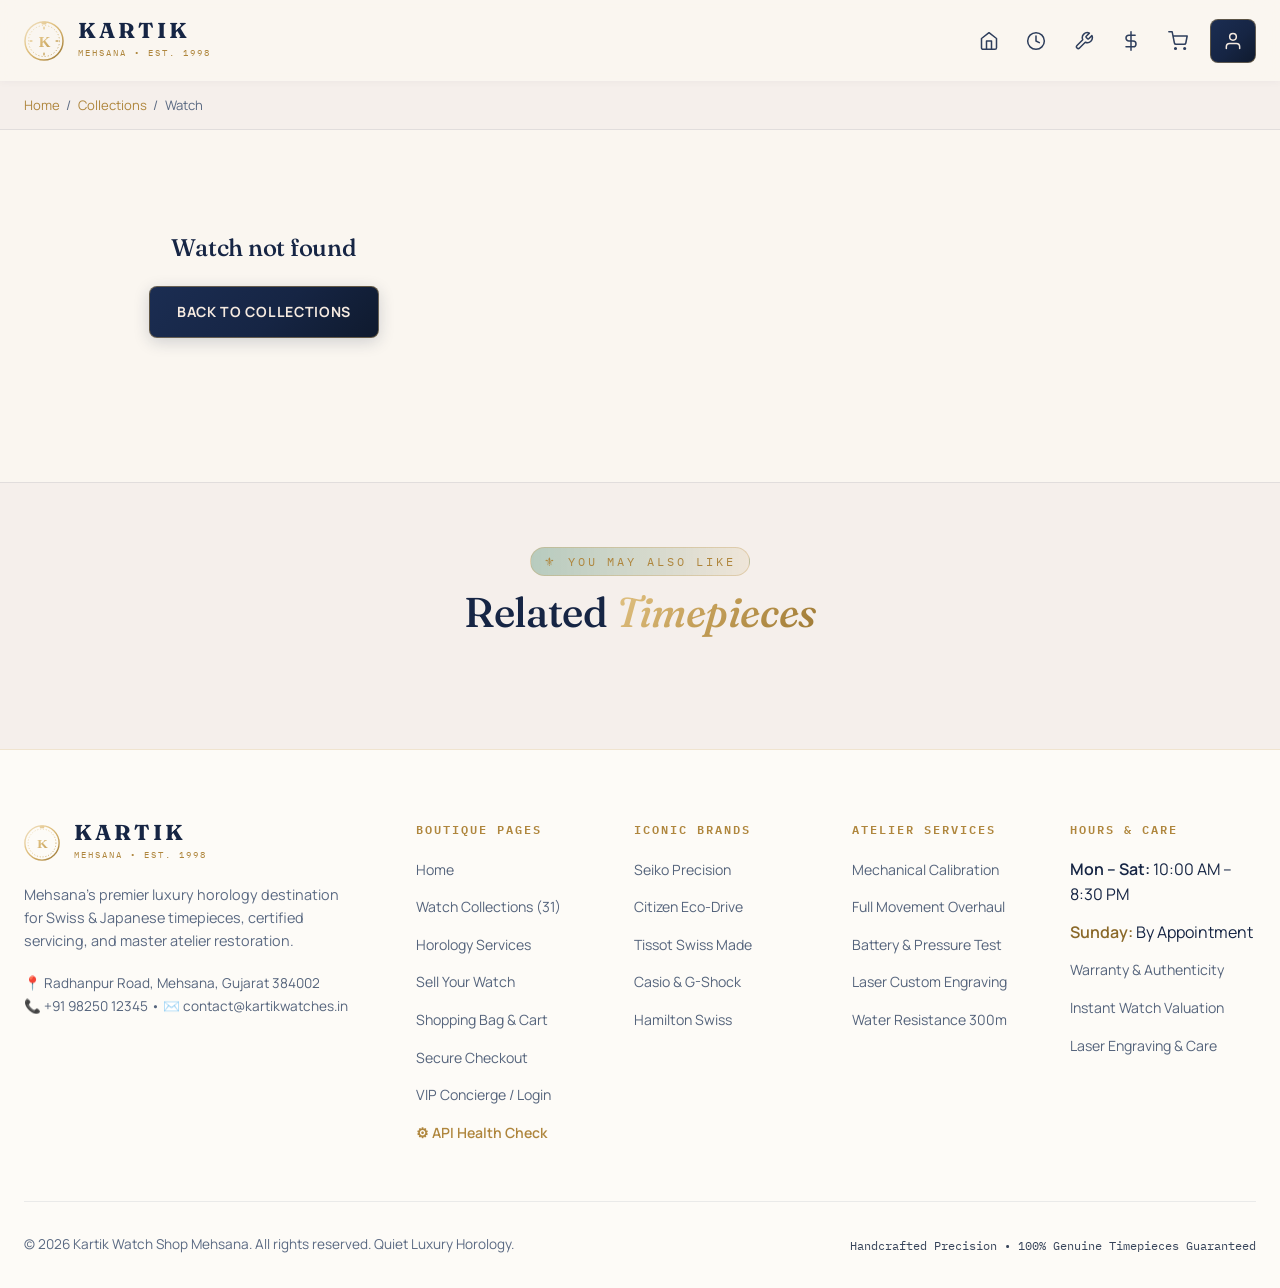
==== frontend/product.html @ c07723ba "feat: complete luxury horology boutique with Python backend, SQLite fallback, and deployment configs" ====
<!DOCTYPE html>
<html lang="en">
<head>
  <meta charset="UTF-8">
  <meta name="viewport" content="width=device-width, initial-scale=1.0">
  <meta name="description" content="Buy luxury watches online at Kartik Watch Shop Mehsana. Seiko, Citizen, Tissot, Hamilton, Casio, Orient, Fossil, Swatch with free delivery.">
  <title id="pageTitle">Watch Details — Kartik Watch Shop</title>
  <link rel="preconnect" href="https://fonts.googleapis.com">
  <link rel="preconnect" href="https://fonts.gstatic.com" crossorigin>
  <link href="https://fonts.googleapis.com/css2?family=Fraunces:ital,opsz,wght@0,9..144,300..900;1,9..144,300..900&family=IBM+Plex+Mono:ital,wght@0,400;0,500;1,400&family=Manrope:wght@300;400;500;600;700&display=swap" rel="stylesheet">
  <link rel="stylesheet" href="css/style.css">
  <script src="js/cart.js" defer></script>
  <script src="js/shared-nav.js" defer></script>
</head>
<body>

  <!-- Breadcrumb -->
  <div class="breadcrumb-bar">
    <div class="container">
      <a href="index.html">Home</a>
      <span class="bc-sep">/</span>
      <a href="collections.html">Collections</a>
      <span class="bc-sep">/</span>
      <span id="bcWatchName">Watch</span>
    </div>
  </div>

  <!-- Product Page -->
  <section class="product-page">
    <div class="container">
      <div class="product-layout" id="productLayout">
        <!-- Filled by JS -->
        <div class="product-loading">
          <div class="loading-spinner"></div>
          <p>Loading timepiece details...</p>
        </div>
      </div>
    </div>
  </section>

  <!-- Related Watches -->
  <section class="related-section">
    <div class="container">
      <div class="section-header">
        <span class="section-subtitle rolex-subtitle">⚜ YOU MAY ALSO LIKE</span>
        <h2 class="section-title">Related <em>Timepieces</em></h2>
      </div>
      <div class="category-grid collections-grid" id="relatedGrid"></div>
    </div>
  </section>

  <!-- Footer -->
  <footer class="footer">
    <div class="container">
      <div class="footer-bottom u-pt-lg">
        <p>&copy; <span id="year"></span> Kartik Watch Shop Mehsana. All rights reserved.</p>
      </div>
    </div>
  </footer>

  <script src="js/watches-data.js"></script>
  <script>
    document.addEventListener('DOMContentLoaded', () => {
      const yr = document.getElementById('year');
      if (yr) yr.textContent = new Date().getFullYear();

      const params = new URLSearchParams(window.location.search);
      const watchId = parseInt(params.get('id'));
      const watch = WATCH_CATALOG.find(w => w.id === watchId);

      const layout = document.getElementById('productLayout');
      const bcName = document.getElementById('bcWatchName');

      if (!watch) {
        layout.innerHTML = `<div class="product-not-found-box">
          <h2>Watch not found</h2>
          <a href="collections.html" class="btn btn-primary u-mt-md">Back to Collections</a>
        </div>`;
        return;
      }

      document.title = `${watch.name} — Kartik Watch Shop`;
      bcName.textContent = watch.name;

      const mrp = Math.round(watch.price * 1.18 / 100) * 100;
      const discount = Math.round((1 - watch.price / mrp) * 100);
      const fullStars = Math.floor(watch.rating);
      const starsHTML = '★'.repeat(fullStars) + (watch.rating % 1 >= 0.5 ? '½' : '');
      const brandCap = watch.brand.charAt(0).toUpperCase() + watch.brand.slice(1);
      const genderLabel = watch.gender === 'female' ? "Women's" : "Men's";
      const stockText = watch.price > 80000 ? '<span class="stock-badge stock-low">Only 2 left in stock!</span>' : '<span class="stock-badge stock-in">✓ In Stock — Ready to Dispatch</span>';

      layout.innerHTML = `
        <div class="product-gallery">
          <div class="gallery-main">
            <img src="${watch.image}" alt="${watch.name} product photograph" class="product-main-img" decoding="async" fetchpriority="high">
          </div>
          <p class="product-gallery-caption"><span>Official catalogue visual</span><span>Reference #KWS-${String(watch.id).padStart(3, '0')}</span></p>
        </div>

        <div class="product-info">
          <div class="product-badge-row">
            <span class="card-badge rolex-badge product-badge-static">${watch.badge}</span>
            <span class="product-brand-tag">${brandCap} • ${genderLabel}</span>
          </div>
          <h1 class="product-title">${watch.name}</h1>
          <div class="product-rating-row">
            <span class="stars-gold">${starsHTML}</span>
            <span class="rating-num">${watch.rating.toFixed(1)} / 5.0</span>
            <span class="rating-count">• 128 reviews</span>
          </div>
          <div class="product-price-block">
            <span class="product-mrp">M.R.P: ₹${mrp.toLocaleString('en-IN')}</span>
            <div class="product-price-row">
              <span class="product-price">₹${watch.price.toLocaleString('en-IN')}</span>
              <span class="price-discount-badge">-${discount}% OFF</span>
            </div>
            <span class="product-inclusive">Inclusive of all taxes</span>
          </div>

          ${stockText}

          <div class="product-specs-table">
            <h3 class="specs-heading">Technical Specifications</h3>
            <table>
              <tr><td>Brand</td><td><strong>${brandCap}</strong></td></tr>
              <tr><td>Model</td><td><strong>${watch.name}</strong></td></tr>
              <tr><td>Specifications</td><td><strong>${watch.specs}</strong></td></tr>
              <tr><td>Gender</td><td><strong>${genderLabel}</strong></td></tr>
              <tr><td>Collection</td><td><strong>${watch.category.replace(/-/g,' ').replace(/\b\w/g,c=>c.toUpperCase())}</strong></td></tr>
              <tr><td>Warranty</td><td><strong>2-Year Kartik Atelier Warranty</strong></td></tr>
              <tr><td>Delivery</td><td><strong>Free • 3–5 business days</strong></td></tr>
            </table>
          </div>

          <p class="product-desc-text">${watch.desc} Available exclusively at Kartik Watch Shop, Radhanpur Road, Mehsana, Gujarat.</p>

          <div class="product-qty-row">
            <label for="productQty">Qty:</label>
            <div class="qty-controls">
              <button id="qtyMinus" onclick="adjustQty(-1)">−</button>
              <input type="number" id="productQty" value="1" min="1" max="10" readonly>
              <button id="qtyPlus" onclick="adjustQty(1)">+</button>
            </div>
          </div>

          <div class="product-action-btns">
            <button id="addToCartBtn" class="btn-product-cart" onclick="addToCart()">
              <svg width="18" height="18" viewBox="0 0 24 24" fill="none" stroke="currentColor" stroke-width="2"><circle cx="9" cy="21" r="1"/><circle cx="20" cy="21" r="1"/><path d="M1 1h4l2.68 13.39a2 2 0 0 0 2 1.61h9.72a2 2 0 0 0 2-1.61L23 6H6"/></svg>
              Add to Cart
            </button>
            <button class="btn-product-buy" onclick="buyNow()">
              ⚡ Buy Now
            </button>
          </div>

          <div class="product-assurances">
            <div class="assurance-item"><span>🔒</span><span>Secure Payment</span></div>
            <div class="assurance-item"><span>🚚</span><span>Free Delivery</span></div>
            <div class="assurance-item"><span>✅</span><span>Genuine Certified</span></div>
            <div class="assurance-item"><span>↩️</span><span>7-Day Returns</span></div>
          </div>

          <div class="product-sell-link product-tradein-box">
            <div class="product-tradein-row">
              <span>✒️</span> <span>Complimentary case-back laser engraving available. <a href="services.html#services" class="product-tradein-link">Learn More &rarr;</a></span>
            </div>
            <div class="product-tradein-row">
              <span>🛠️</span> <span>Lifetime care &amp; maintenance support available. <a href="services.html" class="product-tradein-link">Explore Horology Services &rarr;</a></span>
            </div>
            <div class="product-tradein-row">
              <span>💰</span> <span>Have a luxury watch to trade in towards this piece? <a href="sell.html" class="product-tradein-link">Get Instant Valuation &rarr;</a></span>
            </div>
          </div>
        </div>
      `;

      // Render related watches (same brand, excluding current)
      const relatedGrid = document.getElementById('relatedGrid');
      const related = WATCH_CATALOG.filter(w => w.brand === watch.brand && w.id !== watch.id).slice(0, 4);
      related.forEach(r => {
        const rMrp = Math.round(r.price * 1.15 / 100) * 100;
        const rDisc = Math.round((1 - r.price / rMrp) * 100);
        const card = document.createElement('article');
        card.className = 'collection-card rolex-style-card amz-card';
        card.innerHTML = `
          <a href="product.html?id=${r.id}" class="card-image-link">
            <div class="card-image-wrap">
              <div class="card-pedestal-light"></div>
              <img src="${r.image}" alt="${r.name}" class="card-img" loading="lazy">
              <div class="card-badge rolex-badge">${r.badge}</div>
            </div>
          </a>
          <div class="card-body">
            <a href="product.html?id=${r.id}" class="card-title-link"><h3 class="card-title">${r.name}</h3></a>
            <div class="card-price-row">
              <div class="price-block">
                <span class="price-mrp">₹${rMrp.toLocaleString('en-IN')}</span>
                <span class="price-discount">-${rDisc}%</span>
                <span class="price-val">₹${r.price.toLocaleString('en-IN')}</span>
              </div>
            </div>
            <div class="card-amz-actions">
              <button class="btn-add-cart" data-id="${r.id}">Add to Cart</button>
              <a href="product.html?id=${r.id}" class="btn-buy-now">Buy Now</a>
            </div>
          </div>`;
        relatedGrid.appendChild(card);
      });

      relatedGrid.querySelectorAll('.btn-add-cart').forEach(btn => {
        btn.addEventListener('click', () => {
          const id = parseInt(btn.dataset.id);
          const w2 = WATCH_CATALOG.find(x => x.id === id);
          if (w2 && typeof KartikCart !== 'undefined') KartikCart.addItem(w2);
        });
      });
    });

    function adjustQty(delta) {
      const input = document.getElementById('productQty');
      const val = parseInt(input.value) + delta;
      if (val >= 1 && val <= 10) input.value = val;
    }

    function addToCart() {
      const params = new URLSearchParams(window.location.search);
      const watchId = parseInt(params.get('id'));
      const watch = WATCH_CATALOG.find(w => w.id === watchId);
      const qty = parseInt(document.getElementById('productQty').value);
      if (watch && typeof KartikCart !== 'undefined') {
        KartikCart.addItem(watch, qty);
        const btn = document.getElementById('addToCartBtn');
        btn.textContent = '✓ Added to Cart!';
        btn.style.background = 'var(--rolex-green)';
        setTimeout(() => {
          btn.innerHTML = `<svg width="18" height="18" viewBox="0 0 24 24" fill="none" stroke="currentColor" stroke-width="2"><circle cx="9" cy="21" r="1"/><circle cx="20" cy="21" r="1"/><path d="M1 1h4l2.68 13.39a2 2 0 0 0 2 1.61h9.72a2 2 0 0 0 2-1.61L23 6H6"/></svg> Add to Cart`;
          btn.style.background = '';
        }, 2500);
      }
    }

    function buyNow() {
      addToCart();
      setTimeout(() => { window.location.href = 'cart.html'; }, 400);
    }
  </script>
</body>
</html>
---- frontend/css/style.css ----
/* ==========================================================================
   KARTIK WATCH SHOP MEHSANA — MASTER STYLESHEET (Entry Point)
   Aesthetic: Contemporary Swiss & Japanese Luxury Horology
   Color Palette: Deep Obsidian, Polished Champagne Gold, Platinum Ivory, Velvet Emerald

   ARCHITECTURE — Modular CSS (css/modules/)
   Each module is self-contained. Load order matters: tokens first, then base,
   then components, then responsive last.
   ========================================================================== */

/* ── 01 · Design Tokens (CSS Custom Properties) ── */
@import url('./modules/01_tokens.css');

/* ── 02 · Reset & Base (Typography, Buttons, Utilities) ── */
@import url('./modules/02_base.css');

/* ── 03 · Navigation (Sticky Header, Hamburger) ── */
@import url('./modules/03_navigation.css');

/* ── 04 · Hero Section & Analog Clock Widget ── */
@import url('./modules/04_hero.css');

/* ── 05 · Ticker / Marquee Strip (legacy, hidden) ── */
@import url('./modules/05_ticker.css');

/* ── 06 · Sort & Filter Control Panel ── */
@import url('./modules/06_filters.css');

/* ── 07 · Collections Grid & Product Cards ── */
@import url('./modules/07_collections.css');


/* ── 09 · Watch Spec Sheet ── */
@import url('./modules/09_spec_sheet.css');

/* ── 10 · Testimonials & Visit / Map ── */
@import url('./modules/10_testimonials_visit.css');

/* ── 11 · Footer ── */
@import url('./modules/11_footer.css');

/* ── 12 · Responsive Breakpoints (Original) ── */
@import url('./modules/12_responsive_legacy.css');

/* ── 13 · Auth / Concierge Portal ── */
@import url('./modules/13_auth.css');

/* ── 14 · Icon Navigation (Multi-page Tooltips) ── */
@import url('./modules/14_icon_nav.css');

/* ── 15 · New Components (Product, Cart, Sell, Services, Responsive System) ── */
@import url('./modules/15_new_components.css');

/* ── 16 · White / Light Theme Overrides (loaded last) ── */
@import url('./modules/16_light_theme.css');
@import url('./modules/17_responsive_upgrade.css');

/* ── 18 · Payment Checkout, Service Booking & Google Auth ── */
@import url('./modules/18_payment.css');
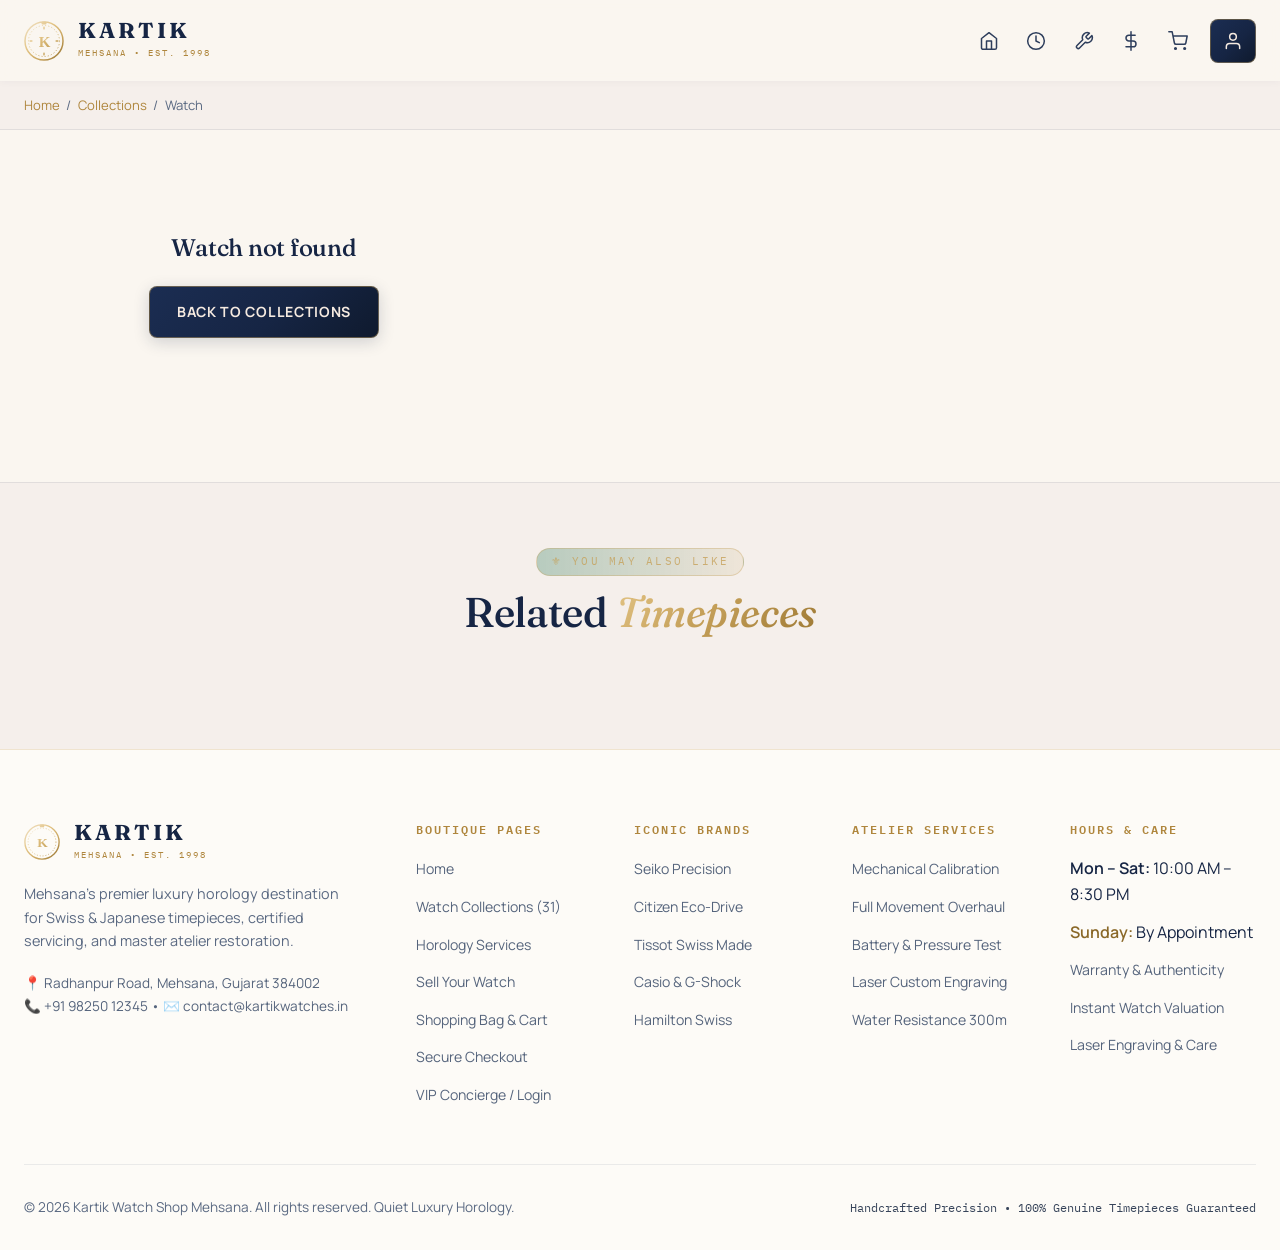
==== commit 374bd896: "chore: remove sensitive files and update .gitignore" ====
--- a/frontend/product.html
+++ b/frontend/product.html
@@ -82,7 +82,7 @@
       document.title = `${watch.name} — Kartik Watch Shop`;
       bcName.textContent = watch.name;
 
-      const mrp = Math.round(watch.price * 1.18 / 100) * 100;
+      const mrp = watch.mrp ? Math.round(watch.mrp) : Math.round(watch.price * 1.18 / 100) * 100;
       const discount = Math.round((1 - watch.price / mrp) * 100);
       const fullStars = Math.floor(watch.rating);
       const starsHTML = '★'.repeat(fullStars) + (watch.rating % 1 >= 0.5 ? '½' : '');
@@ -90,10 +90,24 @@
       const genderLabel = watch.gender === 'female' ? "Women's" : "Men's";
       const stockText = watch.price > 80000 ? '<span class="stock-badge stock-low">Only 2 left in stock!</span>' : '<span class="stock-badge stock-in">✓ In Stock — Ready to Dispatch</span>';
 
+      const galleryImages = [
+        watch.image,
+        "assets/watches/demo/side.jpg",
+        "assets/watches/demo/back.jpg",
+        "assets/watches/demo/iso.jpg"
+      ];
+      
+      const thumbsHtml = galleryImages.map((img, idx) => 
+        `<img src="${img}" class="gallery-thumb ${idx === 0 ? 'active' : ''}" onclick="changeMainImage(this, '${img}')" alt="Angle ${idx + 1}">`
+      ).join('');
+
       layout.innerHTML = `
         <div class="product-gallery">
           <div class="gallery-main">
-            <img src="${watch.image}" alt="${watch.name} product photograph" class="product-main-img" decoding="async" fetchpriority="high">
+            <img src="${galleryImages[0]}" alt="${watch.name} product photograph" id="mainWatchImage" class="product-main-img" decoding="async" fetchpriority="high">
+          </div>
+          <div class="gallery-thumbs">
+            ${thumbsHtml}
           </div>
           <p class="product-gallery-caption"><span>Official catalogue visual</span><span>Reference #KWS-${String(watch.id).padStart(3, '0')}</span></p>
         </div>
@@ -221,6 +235,12 @@
       const input = document.getElementById('productQty');
       const val = parseInt(input.value) + delta;
       if (val >= 1 && val <= 10) input.value = val;
+    }
+
+    function changeMainImage(thumbElement, newSrc) {
+      document.getElementById('mainWatchImage').src = newSrc;
+      document.querySelectorAll('.gallery-thumb').forEach(th => th.classList.remove('active'));
+      thumbElement.classList.add('active');
     }
 
     function addToCart() {
--- a/frontend/css/style.css
+++ b/frontend/css/style.css
@@ -57,3 +57,6 @@
 
 /* ── 18 · Payment Checkout, Service Booking & Google Auth ── */
 @import url('./modules/18_payment.css');
+
+/* ── 19 · Shop Owner Studio & Device Control Center ── */
+@import url('./modules/19_owner_panel.css');
